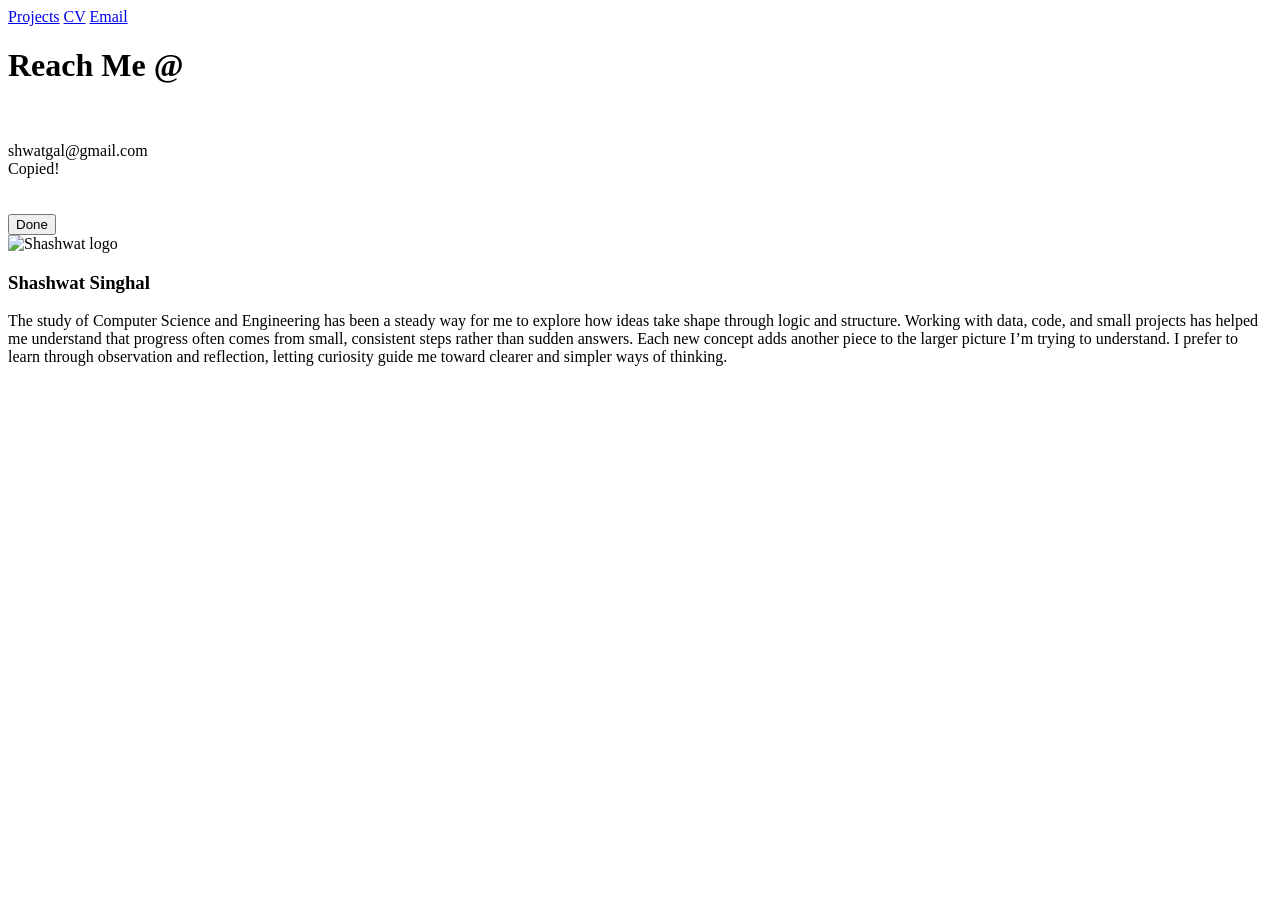
==== index.html @ 2b7e0548 "Made changes" ====
<!DOCTYPE html>
<html lang="en">
<head>
  <meta charset="utf-8">
  <meta name="description" content="Author: Shashwat Singhal; Profession: Analyst, Software Developer; Location: Pune, India">
  <meta name="viewport" content="width=device-width, initial-scale=1.0">
  <title>Shashwat Singhal</title>
  <link rel="icon" type="image/x-icon" href="images/home.png">
  <link rel="stylesheet" href="css/style.css">
</head>
<body>
  <nav class="navbar" role="navigation" aria-label="Main navigation">
    <a class="project" href="projects.html" title="Projects">Projects</a>
    <a class="cv" href="#" id="cvLink" title="CV">CV</a>
    <a class="email" href="mailto:shwatgal@gmail.com" target="_blank" title="shwatgal@gmail.com">Email</a>
  </nav>
  
  <!-- Page Transition Overlay -->
  <div class="page-overlay" id="pageOverlay">
    <div class="loader"></div>
  </div>
  
  <div class="cursor"></div>
  
  <div class="email-modal" id="emailModal">
    <div class="email-content">
      <h1>Reach Me @</h1><br><br>
      <div class="copy-email" id="copyEmail">shwatgal@gmail.com</div>
      <div class="copy-message" id="copyMessage">Copied!</div><br><br>
      <div class="email-options">
        <button id="closeModal">Done</button>
      </div>
    </div>
  </div>
  
  <script>
    const cvLink = document.getElementById('cvLink');
    
    /* =========================
    CV POPUP LOGIC
    ========================= */
    cvLink.addEventListener('click', (e) => {
      e.preventDefault();
      
      // Show optional overlay effect
      overlay.classList.add('active');
      
      const cvUrl = "https://drive.google.com/file/d/17YDmJgTAak0leQO8pq0UImu2ORYZNGak/preview";
      const popupWidth = 900;
      const popupHeight = 700;
      const left = (screen.width / 2) - (popupWidth / 2);
      const top = (screen.height / 2) - (popupHeight / 2);
      
      window.open(
      cvUrl,
      "cvPreview",
      `width=${popupWidth},height=${popupHeight},top=${top},left=${left},resizable=yes,scrollbars=yes,status=no`
      );
      
      // Hide overlay after a short delay for smoother UX
      setTimeout(() => overlay.classList.remove('active'), 500);
    });
    
    const emailBtn = document.querySelector('.email');
    const emailModal = document.getElementById('emailModal');
    const closeModal = document.getElementById('closeModal');
    
    const overlay = document.getElementById('pageOverlay');
    
    const cursor = document.querySelector('.cursor');
    const links = document.querySelectorAll('a');
    
    /* =========================
    EMAIL MODAL LOGIC
    ========================= */
    
    // Open email modal
    emailBtn.addEventListener('click', (e) => {
      e.preventDefault();
      emailModal.classList.add('active');
    });
    
    // Close email modal when clicking the "Done" button
    closeModal.addEventListener('click', () => {
      emailModal.classList.remove('active');
    });
    
    // Close modal when clicking anywhere outside the content box
    emailModal.addEventListener('click', (e) => {
      if (!e.target.closest('.email-content')) {
        emailModal.classList.remove('active');
      }
    });
    
    /* =========================
    CUSTOM CURSOR LOGIC
    ========================= */
    
    document.addEventListener('mousemove', (e) => {
      cursor.style.top = e.clientY + 'px';
      cursor.style.left = e.clientX + 'px';
    });
    
    document.addEventListener('mousedown', () => cursor.classList.add('click'));
    document.addEventListener('mouseup', () => cursor.classList.remove('click'));
    
    links.forEach(link => {
      link.addEventListener('mouseenter', () => cursor.classList.add('hover'));
      link.addEventListener('mouseleave', () => cursor.classList.remove('hover'));
    });
    
    // === COPY EMAIL TO CLIPBOARD ===
    const copyEmail = document.getElementById('copyEmail');
    const copyMessage = document.getElementById('copyMessage');
    
    copyEmail.addEventListener('click', async () => {
      try {
        await navigator.clipboard.writeText(copyEmail.textContent.trim());
        copyMessage.style.display = 'block';
        copyEmail.style.background = '#d7f5da';
        copyEmail.style.color = '#1a5d1a';
        
        // Hide message after 1.5s
        setTimeout(() => {
          copyMessage.style.display = 'none';
          copyEmail.style.background = '#f7f7f7';
          copyEmail.style.color = '#333';
        }, 1500);
      } catch (err) {
        alert('Failed to copy email.');
      }
    });
    
  </script>
  
  <main>
    <section class="container" aria-labelledby="intro">
      <div class="logo">
        <img src="./images/logo.png" alt="Shashwat logo">
      </div>
      
      <article class="content" id="intro">
        <h1>Shashwat Singhal</h1>
        <p>
          The study of Computer Science and Engineering has been a steady way for me to explore how ideas take shape through logic and structure. Working with data, code, and small projects has helped me understand that progress often comes from small, consistent steps rather than sudden answers.
          
          Each new concept adds another piece to the larger picture I’m trying to understand. I prefer to learn through observation and reflection, letting curiosity guide me toward clearer and simpler ways of thinking.
        </p>
  </main>
      
</body>
</html>
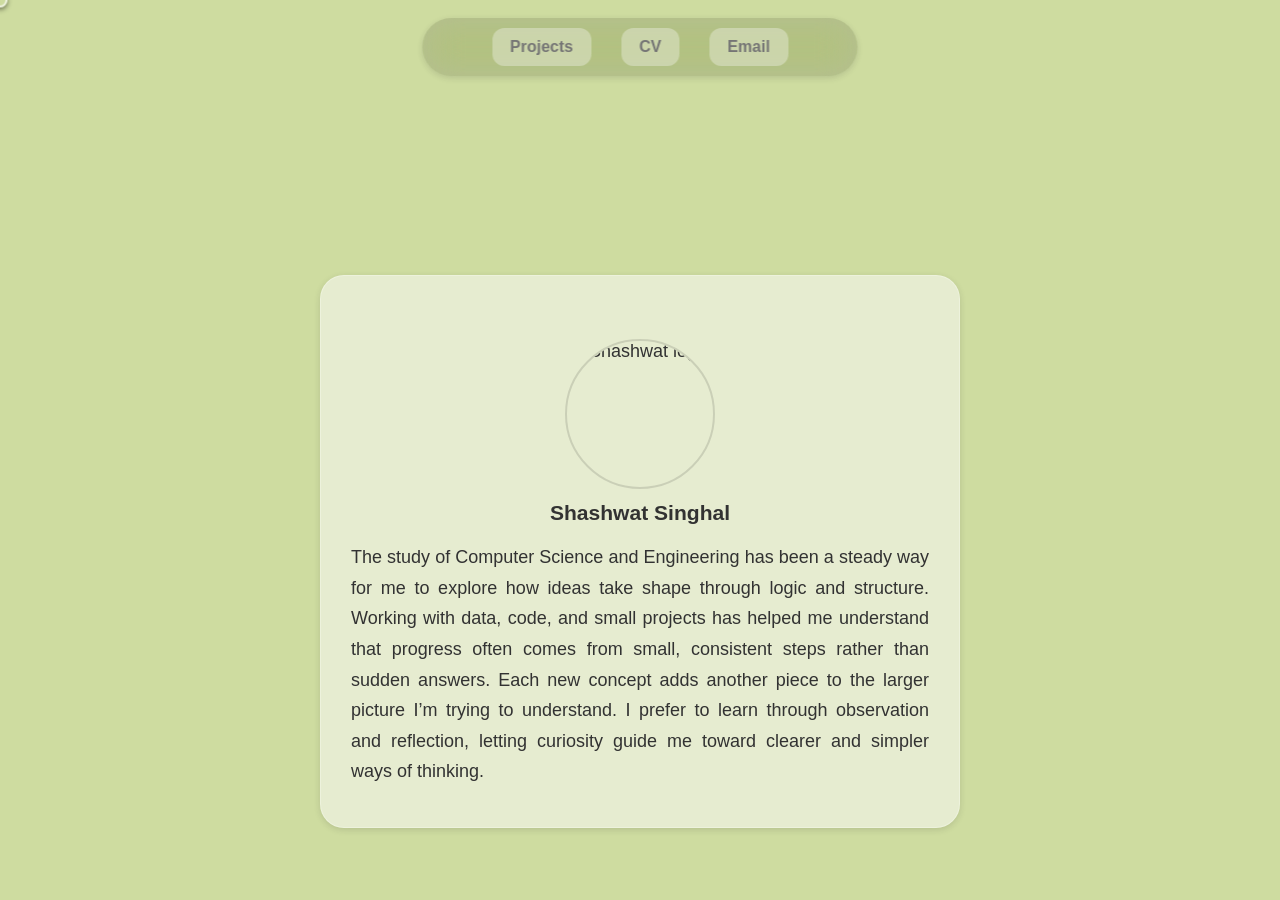
==== commit 1549afbe: "Made changes" ====
--- a/index.html
+++ b/index.html
@@ -37,28 +37,21 @@
     const cvLink = document.getElementById('cvLink');
     
     /* =========================
-    CV POPUP LOGIC
+    CV
     ========================= */
     cvLink.addEventListener('click', (e) => {
       e.preventDefault();
-      
+
       // Show optional overlay effect
       overlay.classList.add('active');
-      
-      const cvUrl = "https://drive.google.com/file/d/17YDmJgTAak0leQO8pq0UImu2ORYZNGak/preview";
-      const popupWidth = 900;
-      const popupHeight = 700;
-      const left = (screen.width / 2) - (popupWidth / 2);
-      const top = (screen.height / 2) - (popupHeight / 2);
-      
-      window.open(
-      cvUrl,
-      "cvPreview",
-      `width=${popupWidth},height=${popupHeight},top=${top},left=${left},resizable=yes,scrollbars=yes,status=no`
-      );
-      
-      // Hide overlay after a short delay for smoother UX
-      setTimeout(() => overlay.classList.remove('active'), 500);
+
+      const cvUrl = "https://onedrive.live.com/view.aspx?resid=9A6AB66731AF6BB5!sd766172ccbc04d03a42da1ef2645d9e8&redeem=aHR0cHM6Ly8xZHJ2Lm1zL2IvYy85YTZhYjY2NzMxYWY2YmI1L0lRQXNGMmJYd01zRFRhUXRvZThtUmRub0FTbXNqcXBGbVZaZmtNRFU0eEtlYkNBP2U9YkFvd29n";
+
+      // Open in new tab after slight delay
+      setTimeout(() => {
+        window.open(cvUrl, "_blank");
+        overlay.classList.remove('active'); // optional remove after redirect
+      }, 200);
     });
     
     const emailBtn = document.querySelector('.email');
--- a/css/style.css
+++ b/css/style.css
@@ -0,0 +1,560 @@
+:root {
+  --navbar-height: 76px;
+  --bg-color: #fbfbfb87;
+  --text-color: #323232;
+  --card-radius: 24px;
+  --card-gap: 16px;
+  --card-shadow: rgba(42, 42, 42, 0.147);
+}
+
+* {
+  box-sizing: border-box;
+  margin: 0; padding: 0;
+}
+
+body {
+  font-family: Arial, Helvetica, sans-serif;
+  background: #cedca0;
+  min-height: 100vh;
+  color: white;
+  cursor: none;
+  overflow-x: hidden;
+  padding-top: calc(var(--navbar-height) + 20px);
+}
+
+h1 {
+  display: flex; justify-content: center; align-items: center;
+  margin: 2% 0 -7%;
+}
+
+.navbar {
+  display: flex; justify-content: center; align-items: center;
+  gap: 30px;
+  padding: 10px 30px;
+  width: 30%;
+  border-radius: 150px;
+  background: rgba(127, 127, 127, 0.31);
+  backdrop-filter: blur(18px) saturate(160%);
+  box-shadow: 0 2px 6px var(--card-shadow);
+  position: fixed;
+  top: 18px; left: 50%;
+  transform: translateX(-50%);
+  z-index: 1000;
+  flex-wrap: nowrap;
+}
+
+.navbar a {
+  position: relative;
+  overflow: hidden;
+  text-decoration: none;
+  padding: 10px 16px;
+  border-radius: 12px;
+  background-color: #fbfbfb55;
+  font-weight: 640;
+  display: inline-flex;
+  align-items: center;
+  gap: 6px;
+  font-size: 15px;
+  color: #757575;
+  transition: color 0.4s ease, padding 0.3s ease;
+  z-index: 0; /* keep this link below the pseudo-element layer */
+}
+
+.navbar a::before {
+  content: "";
+  position: absolute;
+  inset: 0;
+  background: linear-gradient(to right, rgba(201, 206, 125, 0.936), rgb(192, 192, 64));
+  opacity: 0;
+  transition: opacity 0.6s ease;
+  z-index: -1;
+}
+
+.navbar a:hover::before {
+  opacity: 1;
+}
+
+.navbar a:hover {
+  color: white;
+  padding: 10px 10%;
+}
+
+
+.cursor {
+  position: fixed;
+  top: 0; left: 0;
+  width: 15px; height: 15px;
+  border: 2px solid rgba(255,255,255,0.7);
+  border-radius: 50%;
+  box-shadow: 0 2px 5px rgba(0,0,0,0.5);
+  transform: translate(-50%, -50%);
+  pointer-events: none;
+  transition: transform 0.15s ease-out, width 0.2s, height 0.2s, background 0.2s;
+  backdrop-filter: blur(3px);
+  z-index: 4000;
+}
+
+.cursor.hover, .cursor.hovered {
+  width: 20px; height: 20px;
+  border-color: rgba(255,255,255,0.9);
+  background: rgba(255,255,255,0.1);
+}
+
+.cursor.click, .cursor.clicked {
+  transform: translate(-50%, -50%) scale(0.8);
+  background: rgba(255,255,255,0.2);
+}
+
+.copy-email {
+  font-size: 1.1rem;
+  font-weight: 600;
+  color: #333;
+  background: #f7f7f7;
+  padding: 10px 12px;
+  border-radius: 8px;
+  cursor: pointer;
+  user-select: none;
+  transition: all 0.2s ease;
+  display: inline-block;
+}
+
+.copy-email:hover {
+  background: #eaeaea;
+  color: #000;
+}
+
+.copy-message {
+  display: none;
+  font-size: 0.85rem;
+  color: #4caf50;
+  margin-top: 6px;
+  font-weight: 500;
+}
+
+.page-overlay {
+  position: fixed;
+  inset: 0;
+  background: #2c2c2c;
+  opacity: 0;
+  visibility: hidden;
+  transition: opacity 0.4s ease, visibility 0.4s ease;
+  z-index: 9999;
+  display: flex;
+  align-items: center;
+  justify-content: center;
+}
+
+.page-overlay.active {
+  opacity: 1;
+  visibility: visible;
+}
+
+.page-overlay .loader {
+  width: 50px; height: 50px;
+  border: 4px solid rgba(255,255,255,0.3);
+  border-top: 4px solid white;
+  border-radius: 50%;
+  animation: spin 1s linear infinite;
+}
+
+@keyframes spin { to { transform: rotate(360deg); } }
+
+.container {
+  width: 94%;
+  max-width: 50%;
+  padding: 40px 30px;
+  margin: 5% auto 20%;
+  border-radius: 24px;
+  background: var(--bg-color);
+  color: var(--text-color);
+  box-shadow: 0 2px 6px var(--card-shadow);
+  border: 1px solid rgba(255,255,255,0.25);
+  transition: transform 0.3s ease, box-shadow 0.3s ease;
+}
+
+.container:hover {
+  transform: translateY(-0.5px);
+  box-shadow: 0 8px 14px var(--card-shadow);
+}
+
+.proj {
+  margin-top: 8%;
+}
+
+.column {
+  flex: 20%;
+  padding: 10px;
+}
+
+.row {
+  display: flex;
+  flex-wrap: wrap;
+  gap: 24px;
+  justify-content: center;
+  padding: 0 10px;
+  box-sizing: border-box;
+}
+
+.card {
+  flex: 1 1 calc(33.333% - 16px);
+  max-width: 320px;
+  min-width: 280px;
+  box-sizing: border-box;
+  background: var(--bg-color);
+  border-radius: var(--card-radius);
+  padding: 20px;
+  cursor: pointer;
+  transition: transform 0.3s ease, box-shadow 0.3s ease;
+  display: flex;
+  align-items: center;
+  gap: var(--card-gap);
+  text-align: left;
+  color: var(--text-color);
+  position: relative;
+}
+
+.card:hover {
+  box-shadow: 0 4px 12px var(--card-shadow);
+  transform: translateY(-2px);
+}
+
+.card img {
+  width: 100px;
+  height: 100px;
+  object-fit: contain;
+  border-radius: 12px;
+  flex-shrink: 0;
+}
+
+.section_title {
+  font-size: 20px;
+  font-weight: 600;
+  color: #333;
+  margin: 0;
+}
+
+.card::before,
+.card::after {
+  position: absolute;
+  opacity: 0;
+  transition: opacity 0.3s ease, transform 0.3s ease;
+}
+
+.card::after {
+  content: "Click to visit link";
+  bottom: 100%; left: 50%;
+  transform: translateX(-50%) translateY(-18px);
+  background: rgba(0,0,0,0.75);
+  color: #fff;
+  padding: 6px 10px;
+  border-radius: 6px;
+  font-size: 0.8rem;
+  white-space: nowrap;
+}
+
+.card::before {
+  content: "";
+  bottom: calc(100% - 4px);
+  left: 50%;
+  transform: translateX(-50%);
+  border: 6px solid transparent;
+  border-top-color: rgba(0,0,0,0.75);
+}
+
+.card:hover::before,
+.card:hover::after {
+  opacity: 1;
+  transform: translateX(-50%) translateY(-30%);
+}
+
+.logo {
+  text-align: center;
+  margin-top: 4%;
+}
+
+.logo img {
+  width: 150px;
+  height: 150px;
+  border-radius: 50%;
+  object-fit: cover;
+  display: block;
+  margin: 0 auto;
+  border: 2px solid rgba(0,0,0,0.12);
+}
+
+.content p {
+  color: var(--text-color);
+  margin-top: 10%;
+  text-align: justify;
+  line-height: 1.7;
+}
+
+a {
+  text-decoration: none;
+}
+
+/* EMAIL MODAL */
+.email-modal {
+  position: fixed;
+  inset: 0;
+  background: rgba(0,0,0,0.35);
+  backdrop-filter: blur(4px);
+  display: none;
+  justify-content: center;
+  align-items: center;
+  z-index: 3000;
+  animation: fadeIn 0.3s ease forwards;
+}
+
+.email-modal.active {
+  display: flex;
+}
+
+.email-content {
+  background: #fff;
+  border-radius: 16px;
+  padding: 28px 30px;
+  width: 90%;
+  max-width: 360px;
+  text-align: center;
+  color: var(--text-color);
+  box-shadow: 0 6px 24px var(--card-shadow);
+  animation: slideUp 0.4s ease forwards;
+}
+
+.email-options {
+  display: flex;
+  flex-direction: column;
+  gap: 10px;
+}
+
+.email-gateway,
+#closeModal {
+  background: #f7f7f7;
+  border: 1px solid #dcdcdc;
+  border-radius: 10px;
+  padding: 10px 12px;
+  font-weight: 600;
+  color: var(--text-color);
+  cursor: pointer;
+  transition: all 0.25s ease;
+  font-size: 0.9rem;
+}
+
+.email-gateway:hover {
+  background: rgb(233,226,255);
+  border-color: rgb(210,190,255);
+  transform: translateY(-2px);
+}
+
+#closeModal {
+  background: #ececec;
+}
+
+#closeModal:hover {
+  background: #ddd;
+}
+
+@keyframes fadeIn {
+  from { opacity: 0; }
+  to { opacity: 1; }
+}
+
+@keyframes slideUp {
+  from { transform: translateY(25px); opacity: 0; }
+  to { transform: translateY(0); opacity: 1; }
+}
+
+/* Responsive */
+
+@media (min-width: 1025px) {
+  :root {
+    --navbar-height: 76px;
+    font-size: 18px;
+  }
+  body {
+    padding-top: calc(var(--navbar-height) + 20px);
+  }
+  .navbar {
+    width: 34%;
+    padding: 10px 40px;
+  }
+
+  .container{margin-top: 14%;}
+  .navbar a {
+    font-size: 16px;
+    padding: 10px 18px;
+    width: auto;
+  }
+  .row {
+    margin-top: 3%;
+  }
+  .card {
+    flex: 1 1 280px;
+    max-width: 320px;
+    min-width: 280px;
+  }
+  .section_title {
+    font-size: 20px;
+  }
+}
+
+@media (max-width: 1024px) {
+  .navbar {
+    padding: 2%;
+    top: 5%;
+    min-width: 50%;
+  }
+
+  .container{margin-top: 24%;}
+
+  .proj{
+    margin-top: 20%;
+  }
+  .card {
+    flex-basis: calc(50% - 16px);
+    max-width: none;
+    min-width: 0;
+  }
+  .row {
+    padding: 0 5px;
+  }
+  .card img {
+    width: 80px;
+    height: 80px;
+  }
+  .section_title {
+    font-size: 18px;
+  }
+}
+
+@media (max-width: 768px) and (orientation: landscape) {
+  :root {
+    --navbar-height: 56px;
+  }
+  body {
+    padding-top: calc(var(--navbar-height) + 10px);
+  }
+  .navbar {
+    flex-wrap: wrap;
+    width: 90%;
+    top: 5%;
+  }
+  .navbar a {
+    font-size: 12px;
+    padding: 6px 10px;
+  }  
+
+  .card {
+    flex-direction: row;
+    align-items: center;
+    text-align: left;
+  }
+  .card img {
+    width: 90px;
+    height: 90px;
+    margin-right: 16px;
+  }
+}
+
+@media (max-width: 600px) {
+  :root {
+    --navbar-height: 140px;
+    font-size: 14px;
+  }
+  body {
+    padding-top: calc(var(--navbar-height) + 10px);
+    cursor: auto;
+  }
+  .cursor {
+    display: none;
+  }
+
+  .navbar {
+    padding: 3%;
+    width: 90%;
+    top: 5%;
+  }
+  .navbar a {
+    justify-content: center;
+    padding: 10px 8px;
+    font-size: 12px;
+    width: 25%;
+  }
+
+  .container {
+    margin-top: 24%;
+    max-width: 100%;
+    text-align: center;
+  }
+  .card {
+    flex-direction: column;
+    align-items: center;
+    text-align: center;
+    padding: 18px;
+    flex-basis: 100%;
+    max-width: 50%;
+    min-width: auto;
+  }
+  .card img {
+    width: 70%;
+    height: auto;
+    margin-bottom: 10px;
+  }
+  .section_title {
+    font-size: 16px;
+  }
+  .proj {
+    margin-top: -10%;
+  }
+  .logo {
+    text-align: center;
+    margin-top: 4%;
+  }
+
+  .logo img {
+    width: 90px;
+    height: 90px;
+    border-radius: 50%;
+    object-fit: cover;
+    display: block;
+    margin: 0 auto;
+    border: 2px solid rgba(0,0,0,0.12);
+  }
+
+  object,
+  iframe {
+    width: 94%;
+    height: 60vh;
+    border-radius: 12px;
+    margin: 15px auto 25px;
+  }
+}
+
+@media (min-width: 1440px) {
+  :root {
+    font-size: 24px;
+  }
+  .row {
+    display: flex;
+    flex-wrap: wrap;
+    justify-content: center; /* center cards */
+    gap: 24px;
+    padding: 0 10px; /* optional padding */
+  }
+  .container{margin-top: 8%;}
+  .navbar{
+    top: 5%;
+    max-width: 30%;
+  }
+
+  .navbar a{
+    font-size: 20px;
+  }
+  .card {
+    flex: 0 1 calc((100% / 3) - 16px); /* 3 cards per row with gap accounted */
+    max-width: none; /* allow cards to shrink/grow freely */
+    min-width: 0;
+  }
+}
+
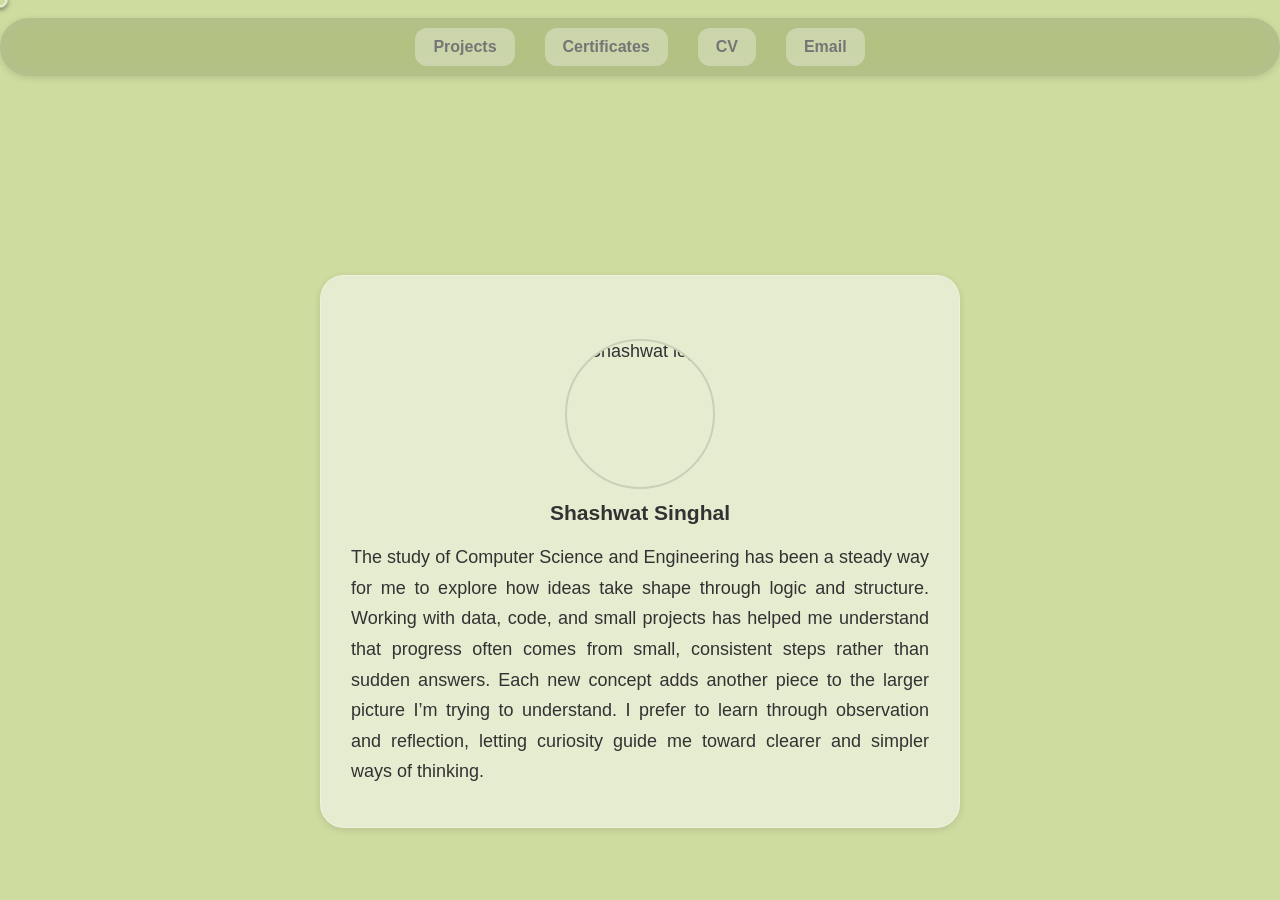
==== commit 158f5e35: "Updated contact" ====
--- a/index.html
+++ b/index.html
@@ -11,8 +11,9 @@
 <body>
   <nav class="navbar" role="navigation" aria-label="Main navigation">
     <a class="project" href="projects.html" title="Projects">Projects</a>
+    <a class="cert" href="certificates.html" title="Certificates">Certificates</a>
     <a class="cv" href="#" id="cvLink" title="CV">CV</a>
-    <a class="email" href="mailto:shwatgal@gmail.com" target="_blank" title="shwatgal@gmail.com">Email</a>
+    <a class="email" href="mailto:sshashwatsin@gmail.com" target="_blank" title="sshashwatsin@gmail.com">Email</a>
   </nav>
   
   <!-- Page Transition Overlay -->
@@ -25,7 +26,7 @@
   <div class="email-modal" id="emailModal">
     <div class="email-content">
       <h1>Reach Me @</h1><br><br>
-      <div class="copy-email" id="copyEmail">shwatgal@gmail.com</div>
+      <div class="copy-email" id="copyEmail">sshashwatsin@gmail.com</div>
       <div class="copy-message" id="copyMessage">Copied!</div><br><br>
       <div class="email-options">
         <button id="closeModal">Done</button>
@@ -45,7 +46,7 @@
       // Show optional overlay effect
       overlay.classList.add('active');
 
-      const cvUrl = "https://onedrive.live.com/view.aspx?resid=9A6AB66731AF6BB5!sd766172ccbc04d03a42da1ef2645d9e8&redeem=aHR0cHM6Ly8xZHJ2Lm1zL2IvYy85YTZhYjY2NzMxYWY2YmI1L0lRQXNGMmJYd01zRFRhUXRvZThtUmRub0FTbXNqcXBGbVZaZmtNRFU0eEtlYkNBP2U9YkFvd29n";
+      const cvUrl = "https://onedrive.live.com/?redeem=aHR0cHM6Ly8xZHJ2Lm1zL2IvYy9mZjk2NzNkMjI5MzI1NmQyL0lRQVRFRzg5MVlJNlNaaXlTSjRlU0hJZkFjRnlMQjZZek9WalByVWljZlhiUEw4P2U9SjAwZTlM&cid=FF9673D2293256D2&id=FF9673D2293256D2%21s3d6f101382d5493a98b2489e1e48721f&parId=FF9673D2293256D2%21sea8cc6beffdb43d7976fbc7da445c639&o=OneUp";
 
       // Open in new tab after slight delay
       setTimeout(() => {
@@ -142,4 +143,4 @@
   </main>
       
 </body>
-</html>+</html>
--- a/css/style.css
+++ b/css/style.css
@@ -70,6 +70,10 @@
   z-index: -1;
 }
 
+.proj {
+  margin-top: 8%;
+}
+
 .navbar a:hover::before {
   opacity: 1;
 }
@@ -163,7 +167,7 @@
   width: 94%;
   max-width: 50%;
   padding: 40px 30px;
-  margin: 5% auto 20%;
+  margin: 8% auto 20%;
   border-radius: 24px;
   background: var(--bg-color);
   color: var(--text-color);
@@ -175,10 +179,6 @@
 .container:hover {
   transform: translateY(-0.5px);
   box-shadow: 0 8px 14px var(--card-shadow);
-}
-
-.proj {
-  margin-top: 8%;
 }
 
 .column {
@@ -203,6 +203,7 @@
   background: var(--bg-color);
   border-radius: var(--card-radius);
   padding: 20px;
+  margin-bottom: 45px;
   cursor: pointer;
   transition: transform 0.3s ease, box-shadow 0.3s ease;
   display: flex;
@@ -231,6 +232,21 @@
   font-weight: 600;
   color: #333;
   margin: 0;
+}
+
+.course_name {
+  display: flex;
+  align-items: center;
+  justify-content: center;
+  font-size: 20px;
+  font-weight: 600;
+  color: #333;
+  margin: 0;
+  width: 100%;
+}
+
+i {
+  font-size: 16px;
 }
 
 .card::before,
@@ -376,7 +392,7 @@
     padding-top: calc(var(--navbar-height) + 20px);
   }
   .navbar {
-    width: 34%;
+    width: 100%;
     padding: 10px 40px;
   }
 
@@ -403,14 +419,15 @@
   .navbar {
     padding: 2%;
     top: 5%;
-    min-width: 50%;
-  }
-
-  .container{margin-top: 24%;}
+    min-width: 60%;
+  }
 
   .proj{
-    margin-top: 20%;
-  }
+    margin-top: 16%;
+  }
+
+  .container{margin-top: 16%;}
+
   .card {
     flex-basis: calc(50% - 16px);
     max-width: none;
@@ -437,13 +454,17 @@
   }
   .navbar {
     flex-wrap: wrap;
-    width: 90%;
+    width: 60%;
     top: 5%;
   }
   .navbar a {
-    font-size: 12px;
+    font-size: 16px;
     padding: 6px 10px;
   }  
+
+  i {
+    font-size: 12px;
+  }
 
   .card {
     flex-direction: row;
@@ -472,18 +493,22 @@
 
   .navbar {
     padding: 3%;
-    width: 90%;
+    width: 100%;
     top: 5%;
   }
-  .navbar a {
+
+  .navbar a{
     justify-content: center;
-    padding: 10px 8px;
-    font-size: 12px;
-    width: 25%;
+    font-size: 10px;
+    width: 100%;
+  }
+
+  .proj {
+    margin-top: -10%;
   }
 
   .container {
-    margin-top: 24%;
+    margin-top: -10%;
     max-width: 100%;
     text-align: center;
   }
@@ -504,9 +529,6 @@
   .section_title {
     font-size: 16px;
   }
-  .proj {
-    margin-top: -10%;
-  }
   .logo {
     text-align: center;
     margin-top: 4%;
@@ -542,12 +564,15 @@
     gap: 24px;
     padding: 0 10px; /* optional padding */
   }
-  .container{margin-top: 8%;}
+  .container{margin-top: 14%;}
   .navbar{
     top: 5%;
-    max-width: 30%;
-  }
-
+    max-width: 50%;
+  }
+
+  .proj{
+    margin-top: 14%;
+  }
   .navbar a{
     font-size: 20px;
   }
